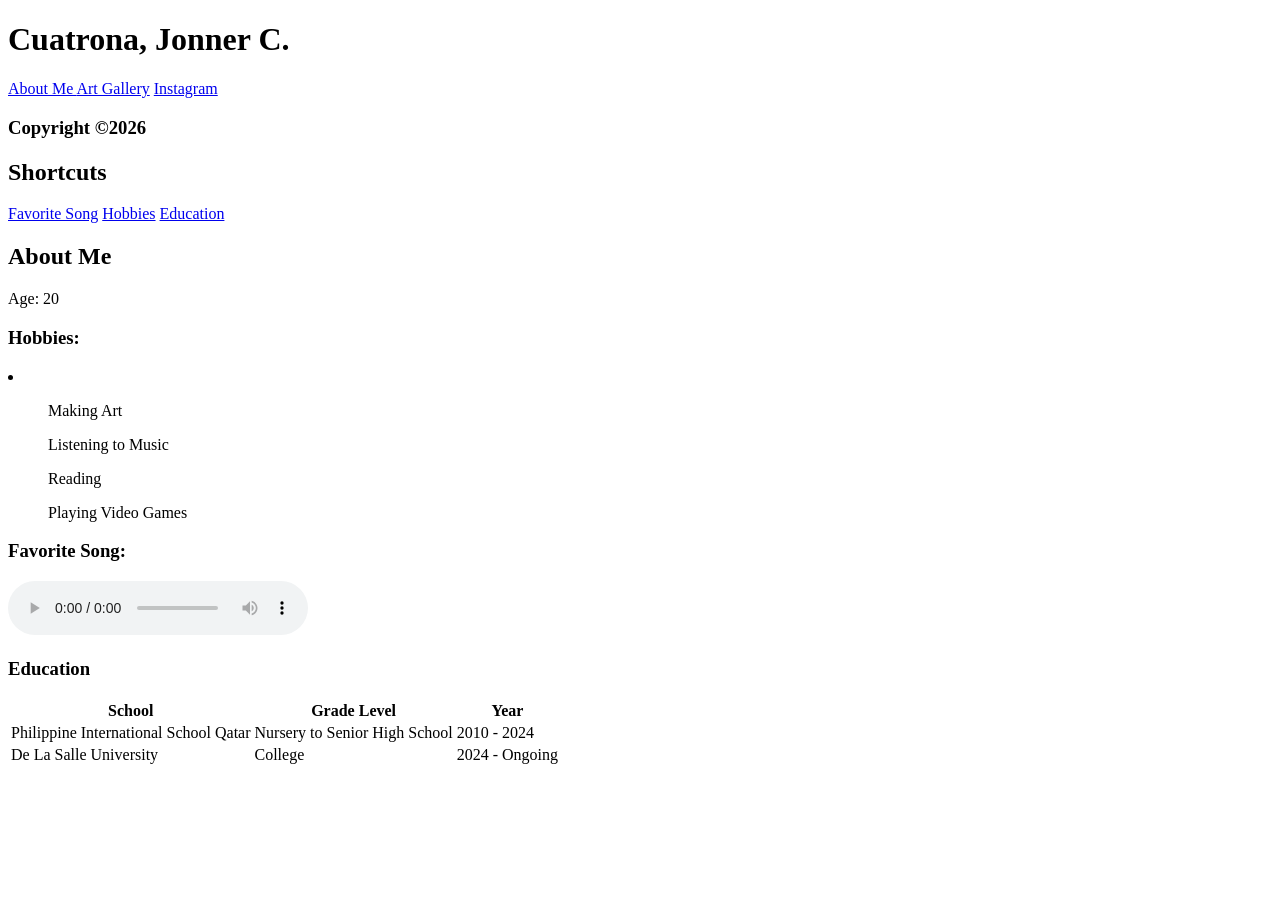
==== index.html @ 2c0473aa "Html files" ====
<!DOCTYPE html>
<html>
        <title>About Me</title>
        <meta charset="UTF-8">
    </head>
    <body>
        <div>
        <h1>Cuatrona, Jonner C.</h1>
        <nav>
        <a href="index.html">About Me       </a>
        <a href="gallery.html">Art Gallery</a>
        <a href="https://www.instagram.com/raibu.art/">Instagram</a>
        </nav>
        <h3>Copyright &copy2026</h3>
        </div>
        
        <h2>Shortcuts</h2>
        <nav>
        <a href="#Song">Favorite Song</a>
        <a href="#Hobbies">Hobbies</a>
        <a href="#Education">Education</a>
        </nav>
        <h2 id="About" >About Me</h2>
        <p>Age: 20</p>
        <h3 id="Hobbies">Hobbies:</h3>
        
        <li>
            <ul>Making Art</ul>
            <ul>Listening to Music</ul>
            <ul>Reading</ul>
            <ul>Playing Video Games</ul>
        </li>

        <h3 id="Song">Favorite Song: </h3>
        <audio controls>
        <source src="NewJeans.mp3">
        </audio>
        <h3 id="Education">Education</h3> 
        <table>
            <thead>
                <tr>
                    <th>School</th>
                    <th>Grade Level</th>
                    <th>Year</th>
                </tr>
            </thead>
            <tr>
                <td>Philippine International School Qatar</td>
                <td>Nursery to Senior High School</td>
                <td>2010 - 2024</td>
            </tr>
            <tr>
                <td>De La Salle University</td>
                <td>College</td>
                <td>2024 - Ongoing</td>
            </tr>
        </table>
    </body>
</html>
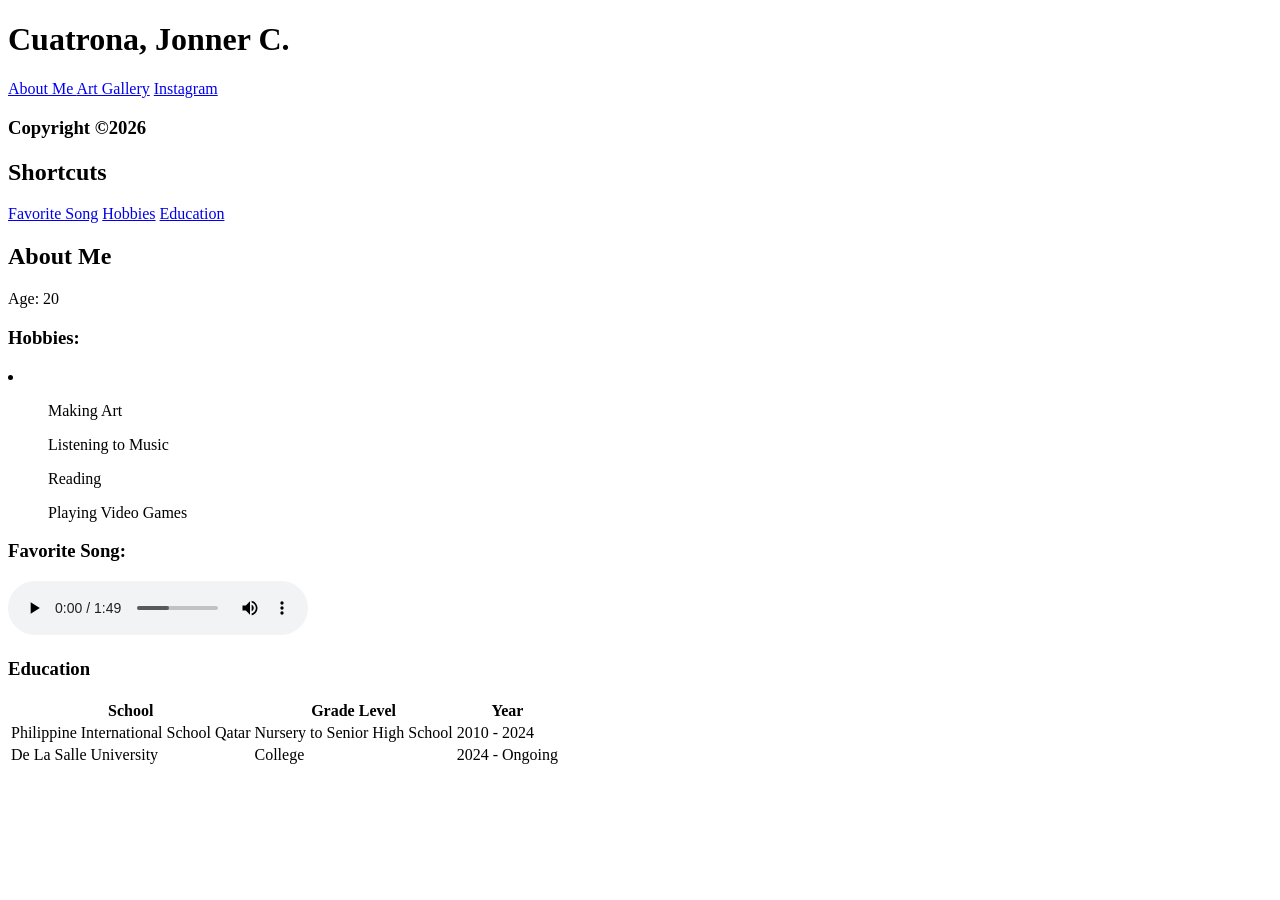
==== commit 99f1fdbc: "Update 6 Changed file directory" ====
--- a/index.html
+++ b/index.html
@@ -33,7 +33,7 @@
 
         <h3 id="Song">Favorite Song: </h3>
         <audio controls>
-        <source src="NewJeans.mp3">
+        <source src="Media/NewJeans.mp3" type="audio/mpeg"/>
         </audio>
         <h3 id="Education">Education</h3> 
         <table>
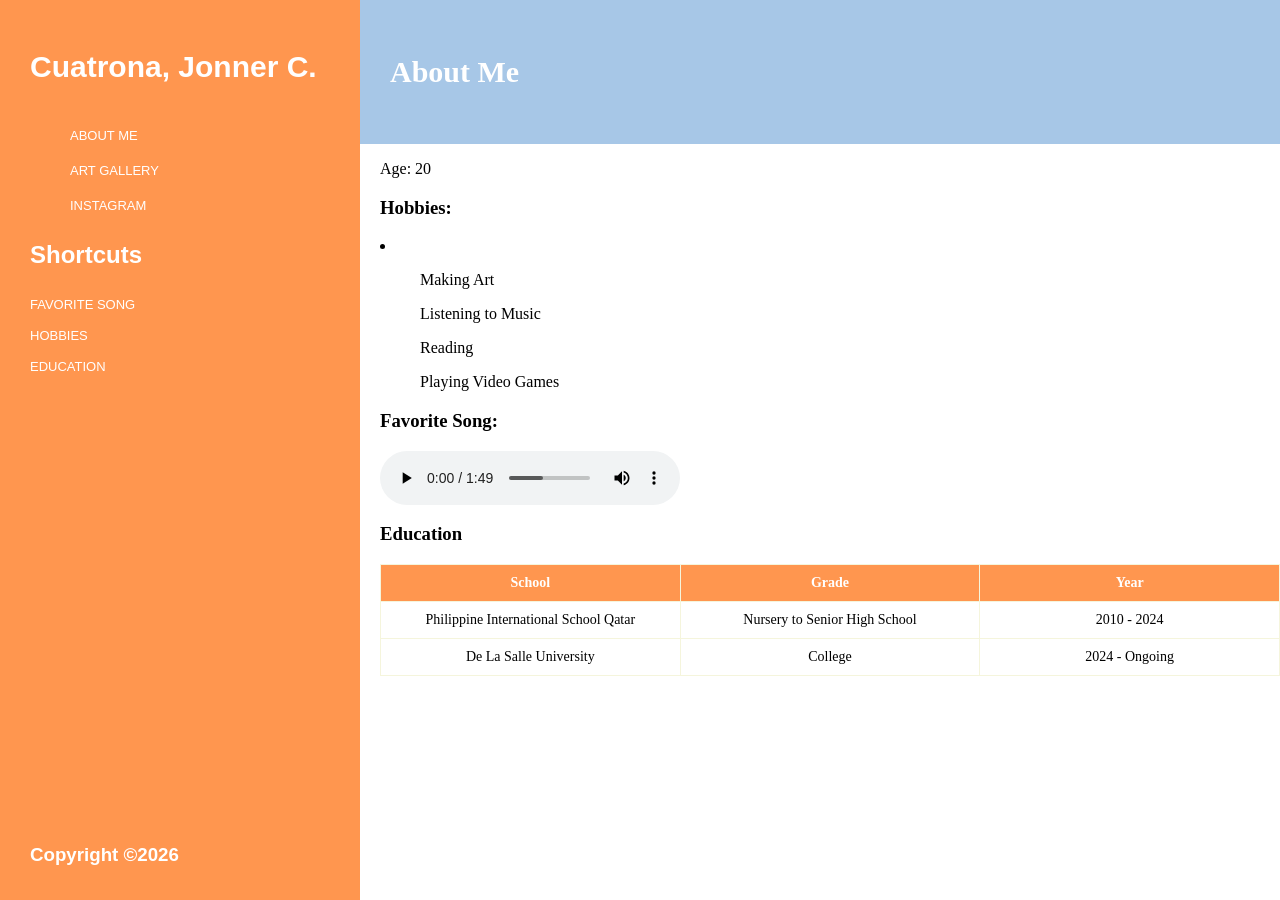
==== commit 43a53d5a: "CSS and HTML modifications" ====
--- a/index.html
+++ b/index.html
@@ -1,26 +1,35 @@
 <!DOCTYPE html>
 <html>
+    <head>
+        <link rel="stylesheet" href="design.css">
         <title>About Me</title>
         <meta charset="UTF-8">
     </head>
     <body>
-        <div>
+        <div class="sidebar">
         <h1>Cuatrona, Jonner C.</h1>
         <nav>
-        <a href="index.html">About Me       </a>
-        <a href="gallery.html">Art Gallery</a>
-        <a href="https://www.instagram.com/raibu.art/">Instagram</a>
+        <ul>
+            <li><a href="index.html">About Me</a></li>
+            <li><a href="gallery.html">Art Gallery</a></li>
+            <li><a href="https://www.instagram.com/raibu.art/">Instagram</a></li>
+        </ul>
+        <h2>Shortcuts</h2>
+        <nav>
+            <a href="#Song">Favorite Song</a>
+            <a href="#Hobbies">Hobbies</a>
+            <a href="#Education">Education</a>
         </nav>
+        
+        </nav>
+
         <h3>Copyright &copy2026</h3>
         </div>
         
-        <h2>Shortcuts</h2>
-        <nav>
-        <a href="#Song">Favorite Song</a>
-        <a href="#Hobbies">Hobbies</a>
-        <a href="#Education">Education</a>
-        </nav>
+        <div class="header">
         <h2 id="About" >About Me</h2>
+        </div>
+        <div class="main">
         <p>Age: 20</p>
         <h3 id="Hobbies">Hobbies:</h3>
         
@@ -40,7 +49,7 @@
             <thead>
                 <tr>
                     <th>School</th>
-                    <th>Grade Level</th>
+                    <th>Grade</th>
                     <th>Year</th>
                 </tr>
             </thead>
@@ -55,5 +64,6 @@
                 <td>2024 - Ongoing</td>
             </tr>
         </table>
+        </div>
     </body>
 </html>
--- a/design.css
+++ b/design.css
@@ -0,0 +1,91 @@
+.sidebar {
+    height: 95%;
+    width: 300px;
+    position: fixed;
+    left: 0;
+    top: 0;
+    font-family: sans-serif;
+    color: white;
+    background-color: #FF964F;
+    padding: 30px;
+    padding-bottom: 500px;
+    display: flex;
+    flex-direction: column;
+}
+
+.sidebar nav {
+    flex: 1;
+}
+
+.sidebar h1 {
+    font-size: 30px;
+    font-weight: 700;
+    color: white;
+}
+
+.sidebar nav ul {
+    list-style: none;
+    display: flex;
+    flex-direction: column;
+    gap: 4px;
+}
+
+.sidebar nav ul li a, .sidebar nav > a {
+    display: block;
+    color: white;
+    text-decoration: none;
+    font-size: 13px;
+    font-weight: 400;
+    text-transform: uppercase;
+    padding: 8px 0;
+}
+
+.sidebar nav ul li a:hover, .sidebar nav > a:hover {
+    text-decoration: underline;
+}
+
+audio {
+    display: block;
+    margin: 8px 0 16px;
+}
+
+.main {
+    padding-left: 30px;
+    margin-left: 330px;
+}
+
+body {
+    margin: 0;
+    margin-left: 20px;
+    padding: 0;
+}
+
+.header {
+    background-color: #A7C7E7;
+    color: white;
+    padding: 30px 30px;
+    margin-left: 340px;
+    margin-top: 0;
+    font-size: 20px;
+    font-weight: 700;
+}
+
+table {
+    border-collapse: collapse;
+    width: 100%;
+    margin-top: 12px;
+    table-layout: fixed;
+}
+
+th, td {
+    border: 1px solid beige;
+    padding: 10px 14px;
+    text-align: center;
+    font-size: 14px;
+}
+
+thead tr {
+    background-color: #FF964F;
+    color: white;
+}
+
